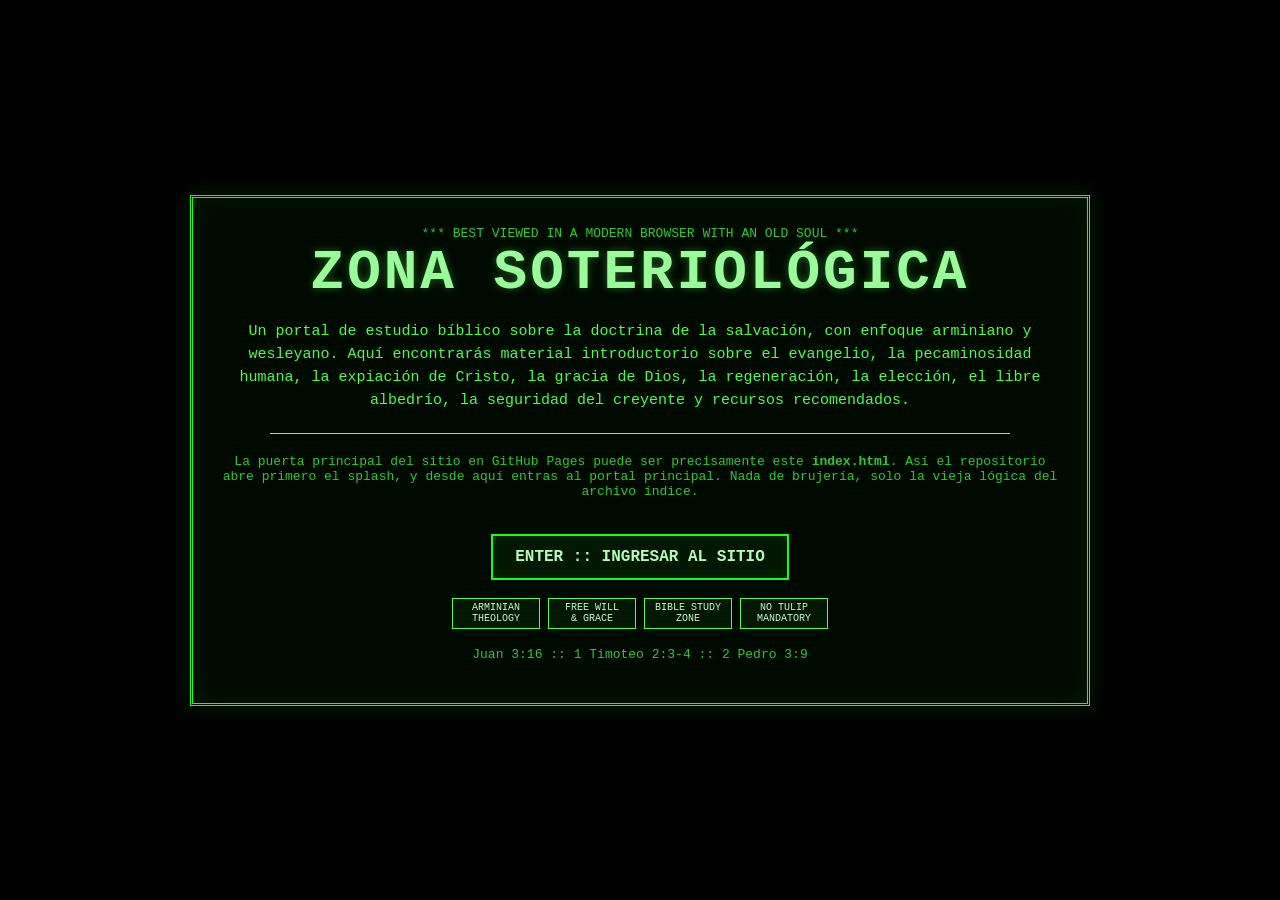
==== index.html @ 1f623d82 "Add files via upload" ====
<!DOCTYPE html>
<html lang="es">
<head>
  <meta charset="UTF-8">
  <meta name="viewport" content="width=device-width, initial-scale=1.0">
  <title>ZONA SOTERIOLÓGICA</title>
  <link rel="stylesheet" href="estilos.css">
</head>
<body class="starfield splash">
  <div class="splash-box">
    <div class="mini blink">*** BEST VIEWED IN A MODERN BROWSER WITH AN OLD SOUL ***</div>
    <h1>ZONA SOTERIOLÓGICA</h1>
    <p class="sub">
      Un portal de estudio bíblico sobre la doctrina de la salvación, con enfoque arminiano y wesleyano.
      Aquí encontrarás material introductorio sobre el evangelio, la pecaminosidad humana, la expiación de Cristo,
      la gracia de Dios, la regeneración, la elección, el libre albedrío, la seguridad del creyente y recursos recomendados.
    </p>
    <hr class="rule">
    <p class="mini">La puerta principal del sitio en GitHub Pages puede ser precisamente este <strong>index.html</strong>. Así el repositorio abre primero el splash, y desde aquí entras al portal principal. Nada de brujería, solo la vieja lógica del archivo índice.</p>
    <a class="enter-btn" href="portal.html">ENTER :: INGRESAR AL SITIO</a>
    <div class="banner-row">
      <span class="banner">ARMINIAN<br>THEOLOGY</span>
      <span class="banner">FREE WILL<br>&amp; GRACE</span>
      <span class="banner">BIBLE STUDY<br>ZONE</span>
      <span class="banner">NO TULIP<br>MANDATORY</span>
    </div>
    <p class="mini">Juan 3:16 :: 1 Timoteo 2:3-4 :: 2 Pedro 3:9</p>
  </div>
</body>
</html>
---- estilos.css ----
:root{
  --bg:#000000;
  --panel:#031a03;
  --line:#1cff1c;
  --text:#52ff52;
  --text-dim:#36c936;
  --accent:#8bff8b;
  --warn:#d3ff00;
}
*{box-sizing:border-box}
html,body{margin:0;padding:0;background:var(--bg);color:var(--text);font-family:"Courier New", Courier, monospace;}
a{color:var(--accent);text-decoration:underline;}
a:hover{background:#093809;color:#d9ffd9;}
body::before{
  content:"";
  position:fixed; inset:0;
  background:
    linear-gradient(rgba(0,0,0,0.0), rgba(0,0,0,0.08) 50%, rgba(0,255,0,0.03) 51%, rgba(0,0,0,0.08));
  background-size:100% 4px;
  pointer-events:none;
  opacity:.32;
}
.starfield{
  background:#000 radial-gradient(circle at 10% 20%, rgba(0,255,0,.15) 0 1px, transparent 1px),
             radial-gradient(circle at 30% 80%, rgba(0,255,0,.18) 0 1px, transparent 1px),
             radial-gradient(circle at 60% 30%, rgba(160,255,160,.15) 0 1px, transparent 1px),
             radial-gradient(circle at 80% 70%, rgba(0,255,0,.18) 0 1px, transparent 1px),
             radial-gradient(circle at 90% 10%, rgba(0,255,0,.12) 0 1px, transparent 1px);
  background-size: 200px 200px, 260px 260px, 180px 180px, 240px 240px, 300px 300px;
  animation: drift 40s linear infinite;
}
@keyframes drift { from {background-position:0 0,0 0,0 0,0 0,0 0;} to {background-position:0 300px,0 220px,0 180px,0 250px,0 320px;} }
.blink{animation:blink 1.1s steps(2,start) infinite}
@keyframes blink{50%{opacity:0}}
.center-wrap{max-width:1100px;margin:0 auto;padding:18px 22px}
.splash{min-height:100vh;display:flex;align-items:center;justify-content:center;text-align:center}
.splash-box{width:min(900px,92vw);border:3px double var(--line);background:rgba(0,12,0,.86);padding:28px 26px;box-shadow:0 0 24px rgba(0,255,0,.15), inset 0 0 25px rgba(0,255,0,.08)}
.splash h1{margin:0 0 14px;font-size:clamp(28px,6vw,56px);letter-spacing:3px;color:#9cff9c;text-transform:uppercase;text-shadow:0 0 8px rgba(120,255,120,.35)}
.splash .sub{font-size:15px;line-height:1.55;color:var(--text)}
.splash .mini{font-size:13px;color:var(--text-dim)}
.enter-btn,.retro-btn{display:inline-block;margin-top:22px;padding:12px 22px;border:2px solid var(--line);background:#041804;color:#b6ffb6;text-decoration:none;font-weight:bold;box-shadow:inset 0 0 10px rgba(0,255,0,.1)}
.enter-btn:hover,.retro-btn:hover{background:#0a300a;color:#fff}
.portal-shell{display:grid;grid-template-columns:260px 1fr;min-height:100vh}
.sidebar{background:#13ff13;color:#001500;padding:6px;border-right:4px solid #0a600a}
.side-box{background:#13ff13;border:3px solid #001d00;min-height:calc(100vh - 12px);padding:8px 6px}
.side-title{font-size:14px;font-weight:bold;text-align:center;margin:8px 0 14px;color:#001000;text-transform:uppercase}
.side-link{display:block;padding:10px 8px;margin:0;border-top:2px solid #005f00;color:#001500;text-align:center;text-decoration:underline;font-size:13px}
.side-link:last-of-type{border-bottom:2px solid #005f00}
.side-small{font-size:12px;text-align:center;margin-top:18px;color:#003900;line-height:1.5}
.content-area{background:#000}
.topbar{padding:10px 20px;border-bottom:2px solid var(--line);font-size:13px;color:var(--text-dim);display:flex;justify-content:space-between;gap:12px;align-items:center}
.main-frame{width:100%;height:calc(100vh - 45px);border:0;background:#000}
.page{max-width:980px;margin:0 auto;padding:24px 26px 50px}
.page h1{font-size:clamp(28px,5vw,48px);text-align:center;text-transform:uppercase;color:#8dff8d;margin:6px 0 10px;text-shadow:0 0 7px rgba(130,255,130,.25)}
.page h2{font-size:24px;color:#97ff97;margin-top:34px;border-top:1px solid #267726;padding-top:22px}
.page h3{font-size:19px;color:#abffab;margin-top:24px}
.page p,.page li{font-size:16px;line-height:1.68}
.page .lead{font-size:18px;text-align:center;max-width:860px;margin:0 auto 18px;color:#b9ffb9}
.rule{border:0;border-top:1px solid #77ff77;margin:20px auto;width:88%}
.note-box,.link-box,.quote-box{border:1px solid #1eff1e;background:#021002;padding:16px 18px;margin:20px 0}
.link-grid{display:grid;grid-template-columns:repeat(auto-fit,minmax(240px,1fr));gap:14px}
.badge{display:inline-block;border:1px solid var(--line);padding:3px 8px;font-size:12px;margin:0 6px 8px 0}
.footer-mini{margin-top:36px;padding-top:12px;border-top:1px dashed #2e7f2e;color:#65c865;font-size:12px;text-align:center}
.inline-list li{margin-bottom:12px}
.banner-row{display:flex;flex-wrap:wrap;gap:8px;justify-content:center;margin:18px 0}
.banner{display:inline-flex;align-items:center;justify-content:center;width:88px;height:31px;border:1px solid #52ff52;background:#051805;color:#c9ffc9;font-size:10px;text-decoration:none;text-align:center;padding:3px;line-height:1.1}
.code-ish{font-size:13px;color:#9afc9a;background:#021002;border:1px dashed #2ea52e;padding:10px}
@media (max-width: 900px){
  .portal-shell{grid-template-columns:1fr}
  .sidebar{border-right:0;border-bottom:4px solid #0a600a}
  .side-box{min-height:auto}
  .main-frame{height:78vh}
}
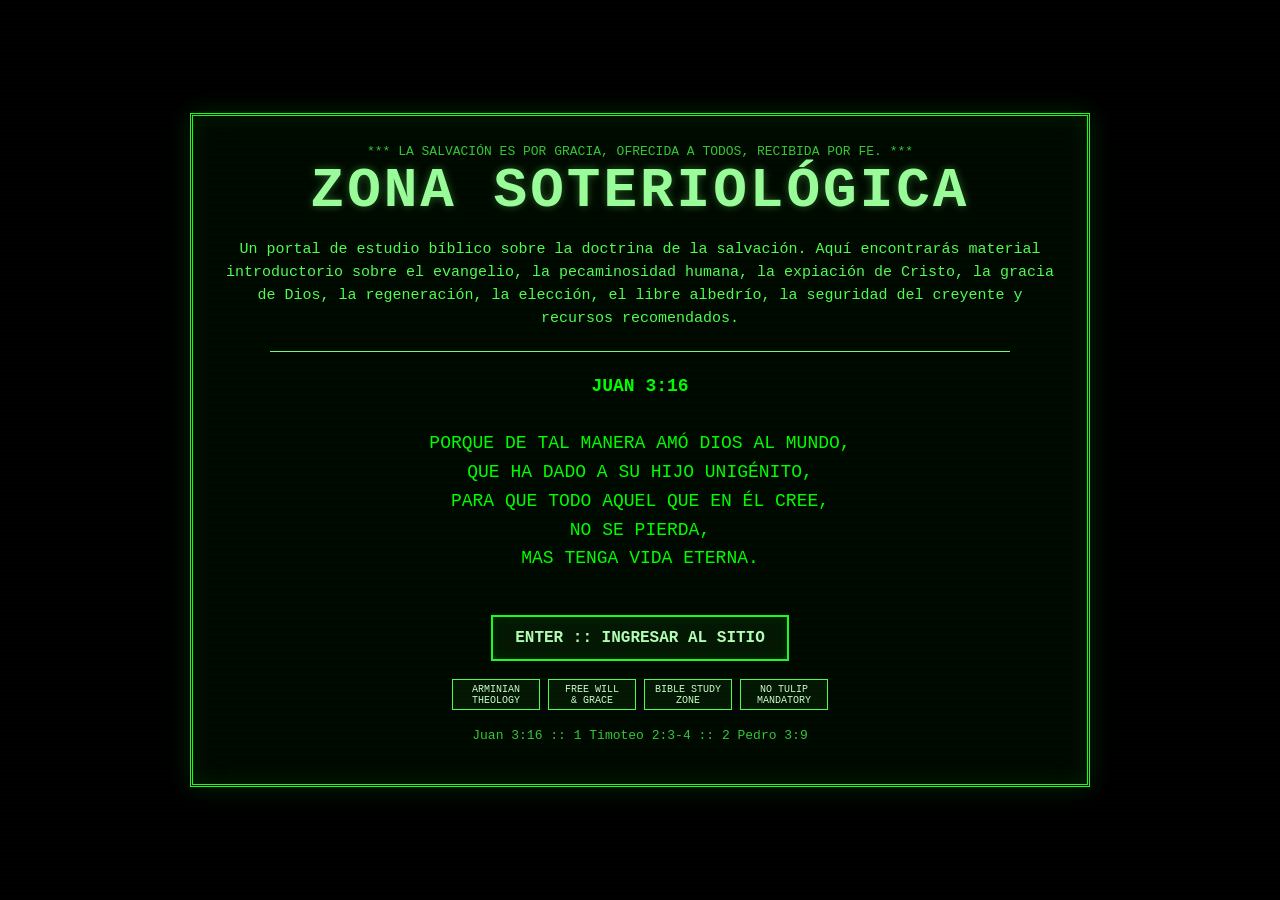
==== commit 7aea4a9a: "Update index.html" ====
--- a/index.html
+++ b/index.html
@@ -8,15 +8,29 @@
 </head>
 <body class="starfield splash">
   <div class="splash-box">
-    <div class="mini blink">*** BEST VIEWED IN A MODERN BROWSER WITH AN OLD SOUL ***</div>
+    <div class="mini blink">*** LA SALVACIÓN ES POR GRACIA, OFRECIDA A TODOS, RECIBIDA POR FE. ***</div>
     <h1>ZONA SOTERIOLÓGICA</h1>
     <p class="sub">
-      Un portal de estudio bíblico sobre la doctrina de la salvación, con enfoque arminiano y wesleyano.
-      Aquí encontrarás material introductorio sobre el evangelio, la pecaminosidad humana, la expiación de Cristo,
+      Un portal de estudio bíblico sobre la doctrina de la salvación. Aquí encontrarás material introductorio sobre el evangelio, la pecaminosidad humana, la expiación de Cristo,
       la gracia de Dios, la regeneración, la elección, el libre albedrío, la seguridad del creyente y recursos recomendados.
     </p>
     <hr class="rule">
-    <p class="mini">La puerta principal del sitio en GitHub Pages puede ser precisamente este <strong>index.html</strong>. Así el repositorio abre primero el splash, y desde aquí entras al portal principal. Nada de brujería, solo la vieja lógica del archivo índice.</p>
+    <div style="font-family:'Courier New', Courier, monospace; 
+            color:#00ff00; 
+            font-size:18px; 
+            line-height:1.6; 
+            text-transform:uppercase;
+            margin:20px 0;">
+
+<b>JUAN 3:16</b><br><br>
+
+PORQUE DE TAL MANERA AMÓ DIOS AL MUNDO,<br>
+QUE HA DADO A SU HIJO UNIGÉNITO,<br>
+PARA QUE TODO AQUEL QUE EN ÉL CREE,<br>
+NO SE PIERDA,<br>
+MAS TENGA VIDA ETERNA.
+
+</div>
     <a class="enter-btn" href="portal.html">ENTER :: INGRESAR AL SITIO</a>
     <div class="banner-row">
       <span class="banner">ARMINIAN<br>THEOLOGY</span>
